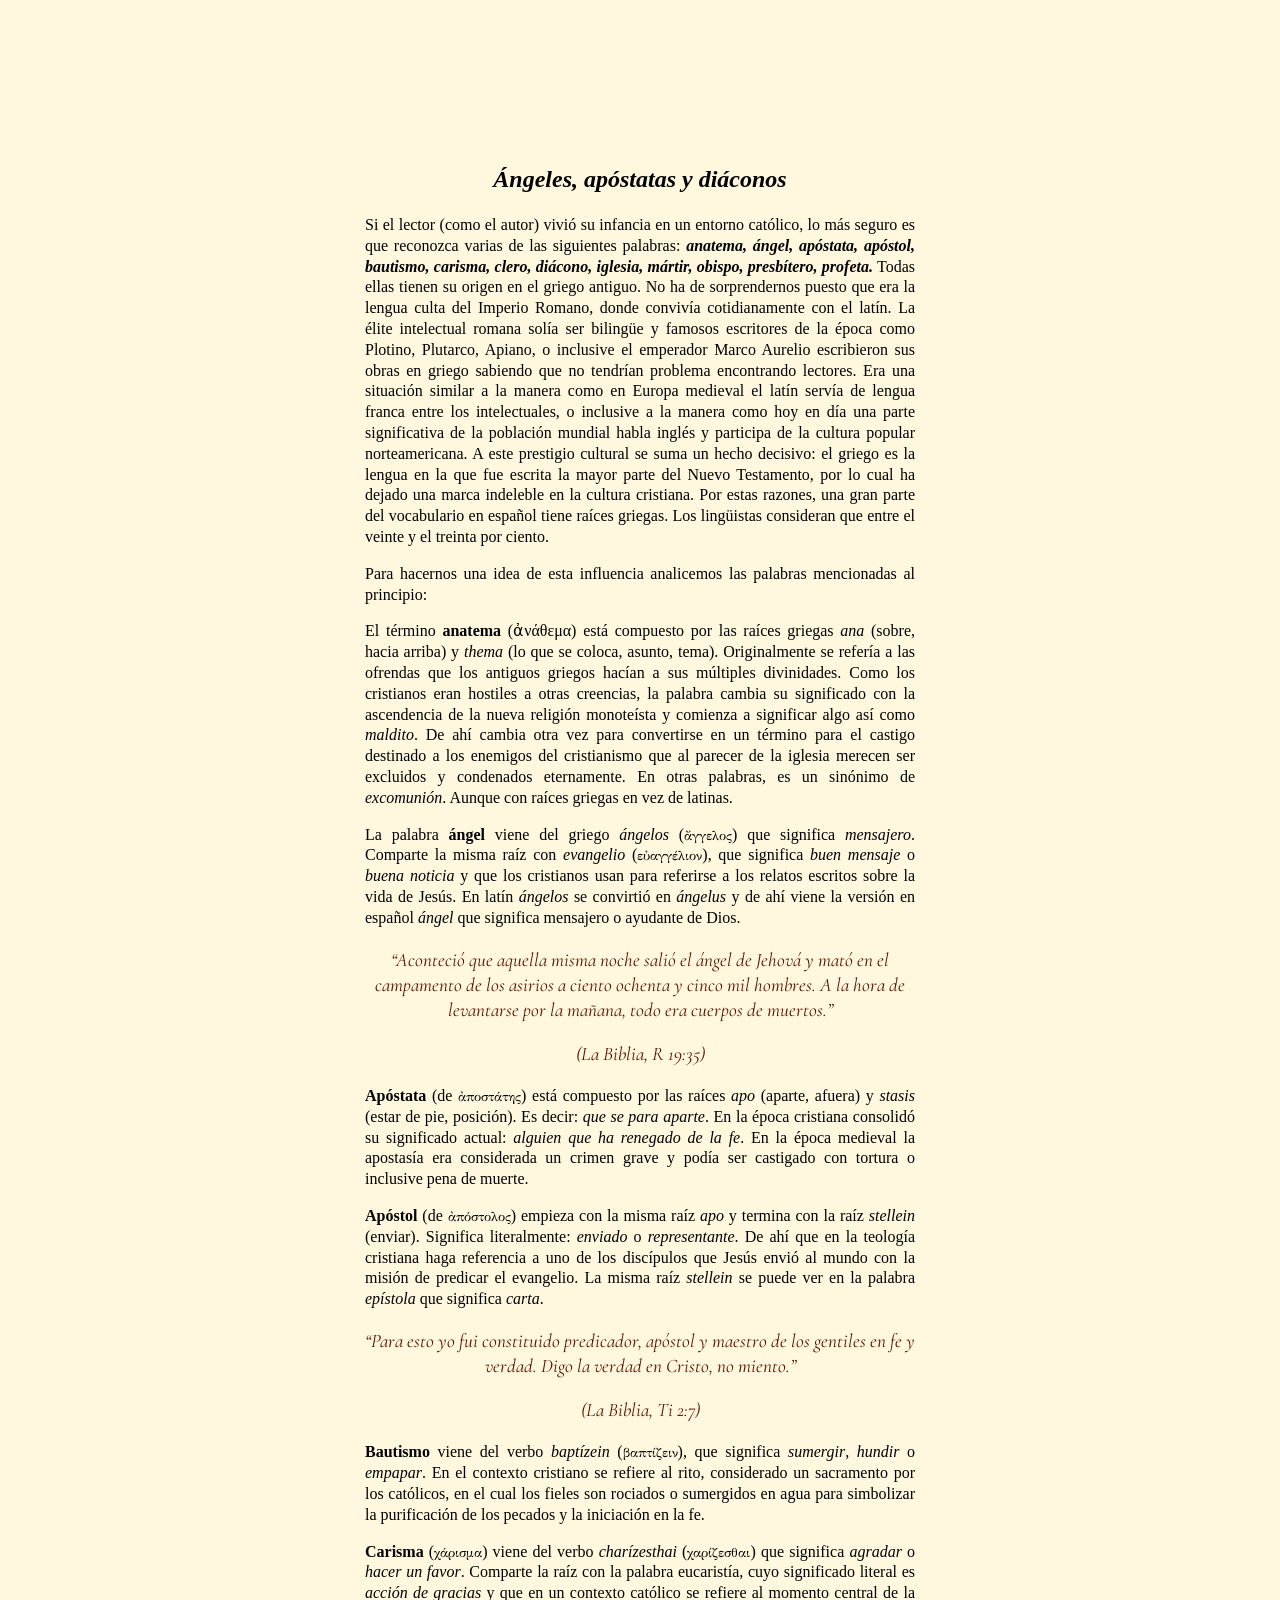
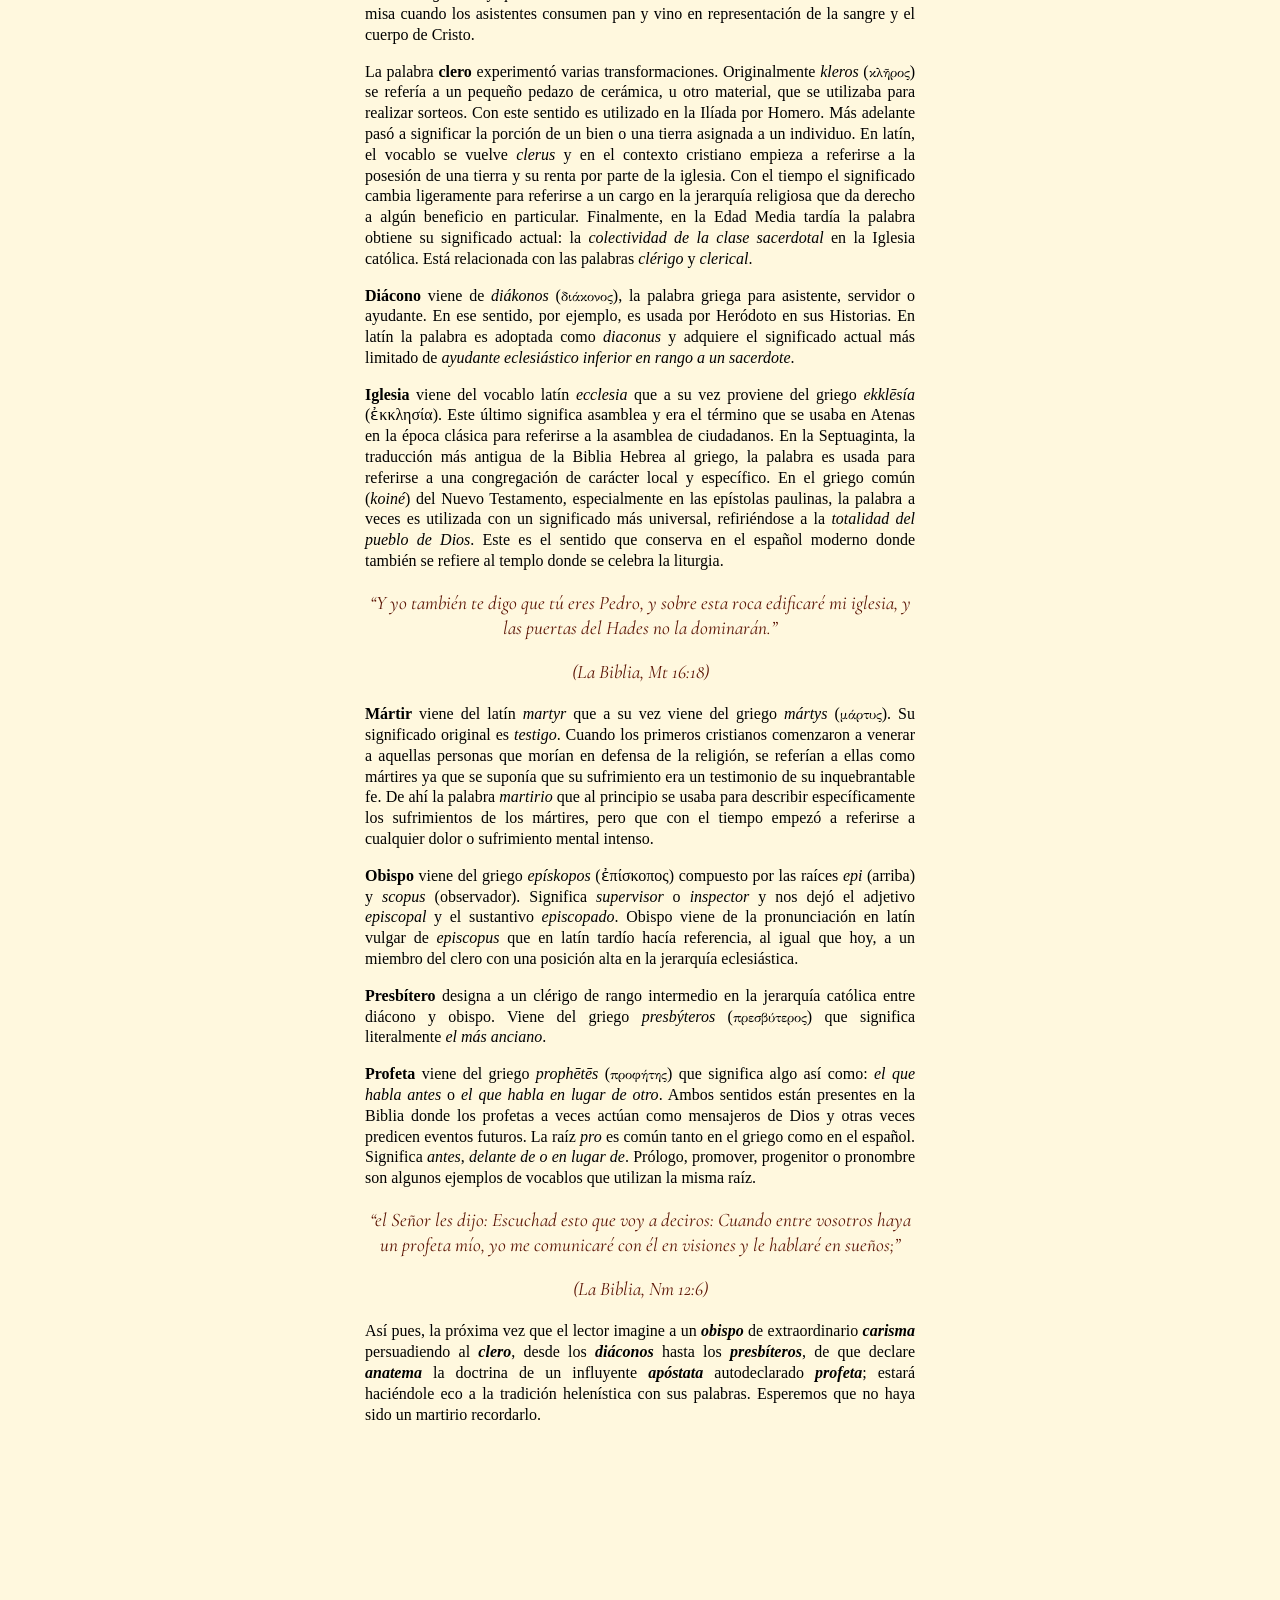
==== apostatas.html @ 848b9982 "Add files via upload" ====
<!DOCTYPE html>
<html>
    <html lang="es">
    <title>Ángeles, apóstatas y diáconos</title>
    <meta name="viewport" content="viewport-fit=cover, width=device-width, initial-scale=1.0, minimum-scale=1.0, maximum-scale=5.0">
    <link rel="stylesheet" href="style.css">
    <meta name="description" content="Influencia del griego en la terminología cristiana ">
    <meta name="keywords" content="La Odisea, traducción, historia del español">
    <meta name="author" content="Felipe Quijano">
    <link rel="icon" type="image/x-icon" href="/images/favicon.svg">
    <link rel="cannonical" href="" />
</html>

<article>
<body>
<h1>Ángeles, apóstatas y diáconos</h1>
<p>Si el lector (como el autor) vivió su infancia en un entorno católico, lo más seguro es que reconozca varias de las siguientes palabras: <b><i>anatema, ángel, apóstata, apóstol, bautismo, carisma, clero, diácono, iglesia, mártir, obispo, presbítero, profeta.</i></b> Todas ellas tienen su origen en el griego antiguo. No ha de sorprendernos puesto que era la lengua culta del Imperio Romano, donde convivía cotidianamente con el latín. La élite intelectual romana solía ser bilingüe y famosos escritores de la época como Plotino, Plutarco, Apiano, o inclusive el emperador Marco Aurelio escribieron sus obras en griego sabiendo que no tendrían problema encontrando lectores. Era una situación similar a la manera como en Europa medieval el latín servía de lengua franca entre los intelectuales, o inclusive a la manera como hoy en día una parte significativa de la población mundial habla inglés y participa de la cultura popular norteamericana. A este prestigio cultural se suma un hecho decisivo: el griego es la lengua en la que fue escrita la mayor parte del Nuevo Testamento, por lo cual ha dejado una marca indeleble en la cultura cristiana. Por estas razones, una gran parte del vocabulario en español tiene raíces griegas. Los lingüistas consideran que entre el veinte y el treinta por ciento.</p>

<p>Para hacernos una idea de esta influencia analicemos las palabras mencionadas al principio:</p>

<p>El término <b>anatema</b> (ἀνάθεμα</span>) está compuesto por las raíces griegas <i>ana</i> (sobre, hacia arriba) y <i>thema</i> (lo que se coloca, asunto, tema). Originalmente se refería a las ofrendas que los antiguos griegos hacían a sus múltiples divinidades. Como los cristianos eran hostiles a otras creencias, la palabra cambia su significado con la ascendencia de la nueva religión monoteísta y comienza a significar algo así como <i>maldito</i>. De ahí cambia otra vez para convertirse en un término para el castigo destinado a los enemigos del cristianismo que al parecer de la iglesia merecen ser excluidos y condenados eternamente. En otras palabras, es un sinónimo de <i>excomunión</i>. Aunque con raíces griegas en vez de latinas.</p>

<p>La palabra <b>ángel</b> viene del griego <i>ángelos</i> (<span class="greek" style="color: black;">ἄγγελος</span>) que significa <i>mensajero</i>. Comparte la misma raíz con <i>evangelio</i> (<span class="greek" style="color: black;">εὐαγγέλιον</span>), que significa <i>buen mensaje</i> o <i>buena noticia</i> y que los cristianos usan para referirse a los relatos escritos sobre la vida de Jesús. En latín <i>ángelos</i> se convirtió en <i>ángelus</i> y de ahí viene la versión en español <i>ángel</i> que significa mensajero o ayudante de Dios.</p>

<center>
<p class="quote"><i>“Aconteció que aquella misma noche salió el ángel de Jehová y mató en el campamento de los asirios a ciento ochenta y cinco mil hombres. A la hora de levantarse por la mañana, todo era cuerpos de muertos.”</i></p>
<p class="quote"><i>(La Biblia, R 19:35)</i></p>
</center>

<p><b>Apóstata</b> (de <span class="greek" style="color: black;">ἀποστάτης</span>) está compuesto por las raíces <i>apo</i> (aparte, afuera) y <i>stasis</i> (estar de pie, posición). Es decir: <i>que se para aparte</i>. En la época cristiana consolidó su significado actual: <i>alguien que ha renegado de la fe</i>. En la época medieval la apostasía era considerada un crimen grave y podía ser castigado con tortura o inclusive pena de muerte.</p>

<p><b>Apóstol</b> (de <span class="greek" style="color: black;">ἀπόστολος</span>) empieza con la misma raíz <i>apo</i> y termina con la raíz <i>stellein</i> (enviar). Significa literalmente: <i>enviado</i> o <i>representante</i>. De ahí que en la teología cristiana haga referencia a uno de los discípulos que Jesús envió al mundo con la misión de predicar el evangelio. La misma raíz <i>stellein</i> se puede ver en la palabra <i>epístola</i> que significa <i>carta</i>.</p>

<center>
<p class="quote"><i>“Para esto yo fui constituido predicador, apóstol y maestro de los gentiles en fe y verdad. Digo la verdad en Cristo, no miento.”</i></p>
<p class="quote"><i>(La Biblia, Ti 2:7)</i></p>
</center>

<p><b>Bautismo</b> viene del verbo <i>baptízein</i> (<span class="greek" style="color: black;">βαπτίζειν</span>), que significa <i>sumergir</i>, <i>hundir</i> o <i>empapar</i>. En el contexto cristiano se refiere al rito, considerado un sacramento por los católicos, en el cual los fieles son rociados o sumergidos en agua para simbolizar la purificación de los pecados y la iniciación en la fe.</p>

<p><b>Carisma</b> (<span class="greek" style="color: black;">χάρισμα</span>) viene del verbo <i>charízesthai</i> (<span class="greek" style="color: black;">χαρίζεσθαι</span>) que significa <i>agradar</i> o <i>hacer un favor</i>. Comparte la raíz con la palabra eucaristía, cuyo significado literal es <i>acción de gracias</i> y que en un contexto católico se refiere al momento central de la misa cuando los asistentes consumen pan y vino en representación de la sangre y el cuerpo de Cristo. </p>

<p>La palabra <b>clero</b> experimentó varias transformaciones. Originalmente <i>kleros</i> (<span class="greek" style="color: black;">κλῆρος</span>) se refería a un pequeño pedazo de cerámica, u otro material, que se utilizaba para realizar sorteos. Con este sentido es utilizado en la Ilíada por Homero. Más adelante pasó a significar la porción de un bien o una tierra asignada a un individuo. En latín, el vocablo se vuelve <i>clerus</i> y en el contexto cristiano empieza a referirse a la posesión de una tierra y su renta por parte de la iglesia. Con el tiempo el significado cambia ligeramente para referirse a un cargo en la jerarquía religiosa que da derecho a algún beneficio en particular. Finalmente, en la Edad Media tardía la palabra obtiene su significado actual: la <i>colectividad de la clase sacerdotal</i> en la Iglesia católica. Está relacionada con las palabras <i>clérigo</i> y <i>clerical</i>. </p>

<p><b>Diácono</b> viene de <i>diákonos</i> (<span class="greek" style="color: black;">διάκονος</span>), la palabra griega para asistente, servidor o ayudante. En ese sentido, por ejemplo, es usada por Heródoto en sus Historias. En latín la palabra es adoptada como <i>diaconus</i> y adquiere el significado actual más limitado de <i>ayudante eclesiástico inferior en rango a un sacerdote</i>.</p>

<p><b>Iglesia</b> viene del vocablo latín <i>ecclesia</i> que a su vez proviene del griego <i>ekklēsía</i> (ἐκκλησία).  Este último significa asamblea y era el término que se usaba en Atenas en la época clásica para referirse a la asamblea de ciudadanos. En la Septuaginta, la traducción más antigua de la Biblia Hebrea al griego, la palabra es usada para referirse a una congregación de carácter local y específico. En el griego común (<i>koiné</i>) del Nuevo Testamento, especialmente en las epístolas paulinas, la palabra a veces es utilizada con un significado más universal, refiriéndose a la <i>totalidad del pueblo de Dios</i>. Este es el sentido que conserva en el español moderno donde también se refiere al templo donde se celebra la liturgia.</p>

<center>
<p class="quote"><i>“Y yo también te digo que tú eres Pedro, y sobre esta roca edificaré mi iglesia, y las puertas del Hades no la dominarán.”</i></p>
<p class="quote"><i>(La Biblia, Mt 16:18)</i></p>
</center>

<p><b>Mártir</b> viene del latín <i>martyr</i> que a su vez viene del griego <i>mártys</i> (<span class="greek" style="color: black;">μάρτυς</span>). Su significado original es <i>testigo</i>. Cuando los primeros cristianos comenzaron a venerar a aquellas personas que morían en defensa de la religión, se referían a ellas como mártires ya que se suponía que su sufrimiento era un testimonio de su inquebrantable fe. De ahí la palabra <i>martirio</i> que al principio se usaba para describir específicamente los sufrimientos de los mártires, pero que con el tiempo empezó a referirse a cualquier dolor o sufrimiento mental intenso.</p>

<p><b>Obispo</b> viene del griego <i>epískopos</i> (<span class="greek" style="color: black;"></span>ἐπίσκοπος</span>) compuesto por las raíces <i>epi</i> (arriba) y <i>scopus</i> (observador). Significa <i>supervisor</i> o <i>inspector</i> y nos dejó el adjetivo <i>episcopal</i> y el sustantivo <i>episcopado</i>. Obispo viene de la pronunciación en latín vulgar de <i>episcopus</i> que en latín tardío hacía referencia, al igual que hoy, a un miembro del clero con una posición alta en la jerarquía eclesiástica.</p>

<p><b>Presbítero</b> designa a un clérigo de rango intermedio en la jerarquía católica entre diácono y obispo. Viene del griego <i>presbýteros</i> (<span class="greek" style="color: black;">πρεσβύτερος</span>) que significa literalmente <i>el más anciano</i>.</p>

<p><b>Profeta</b> viene del griego <i>prophētēs</i> (<span class="greek" style="color: black;">προφήτης</span>) que significa algo así como: <i>el que habla antes</i> o <i>el que habla en lugar de otro</i>. Ambos sentidos están presentes en la Biblia donde los profetas a veces actúan como mensajeros de Dios y otras veces predicen eventos futuros. La raíz <i>pro</i> es común tanto en el griego como en el español. Significa <i>antes</i>, <i>delante de o en lugar de</i>. Prólogo, promover, progenitor o pronombre son algunos ejemplos de vocablos que utilizan la misma raíz.</p>

<center>
<p class="quote"><i>“el Señor les dijo: Escuchad esto que voy a deciros: Cuando entre vosotros haya un profeta mío, yo me comunicaré con él en visiones y le hablaré en sueños;”</i></p>
<p class="quote"><i> (La Biblia, Nm 12:6)</i></p>
</center>

<p>Así pues, la próxima vez que el lector imagine a un <b><i>obispo</i></b> de extraordinario <b><i>carisma</i></b> persuadiendo al <b><i>clero</i></b>, desde los <b><i>diáconos</i></b> hasta los <b><i>presbíteros</i></b>, de que declare <b><i>anatema</i></b> la doctrina de un influyente <b><i>apóstata</i></b> autodeclarado <b><i>profeta</i></b>; estará haciéndole eco a la tradición helenística con sus palabras. Esperemos que no haya sido un martirio recordarlo.</p>

</body>
</article>
---- style.css ----
@import url('https://fonts.googleapis.com/css2?family=Cormorant+Garamond:ital,wght@0,300..700;1,300..700&display=swap');
@import url('https://fonts.googleapis.com/css2?family=GFS+Didot&display=swap');


article {
    text-align: justify;
    max-width: 550px;
    margin: 50px auto 100px auto;
    line-height: 1.3;
    font-family: 'Times New Roman', Times, serif;
}

article h1 {
    font-style: italic;
    text-align: center;
}

body {
    background-color: #FFF8DE;
    text-align: justify;
    max-width: 550px;
    margin: 50px auto 100px auto;
    line-height: 1.3;
    font-family: 'Times New Roman', Times, serif;
}

.quote {
    font-family: "Cormorant Garamond", serif;
    font-size: 1.2rem;
    color: #5a1304;
}

.greek {
    font-family: "GFS Didot", serif;
    font-size: 0.8rem;
    color: #5a1304;
}

@media (max-width:600px) {
    body {
  padding: 5%;
}
}

/* Tablet */
@media (min-width:600px) {
    body {
        padding: 5%;
    }
}

/* Desktop */
@media (min-width:900px) {
    body {
        padding: none;
    }
}
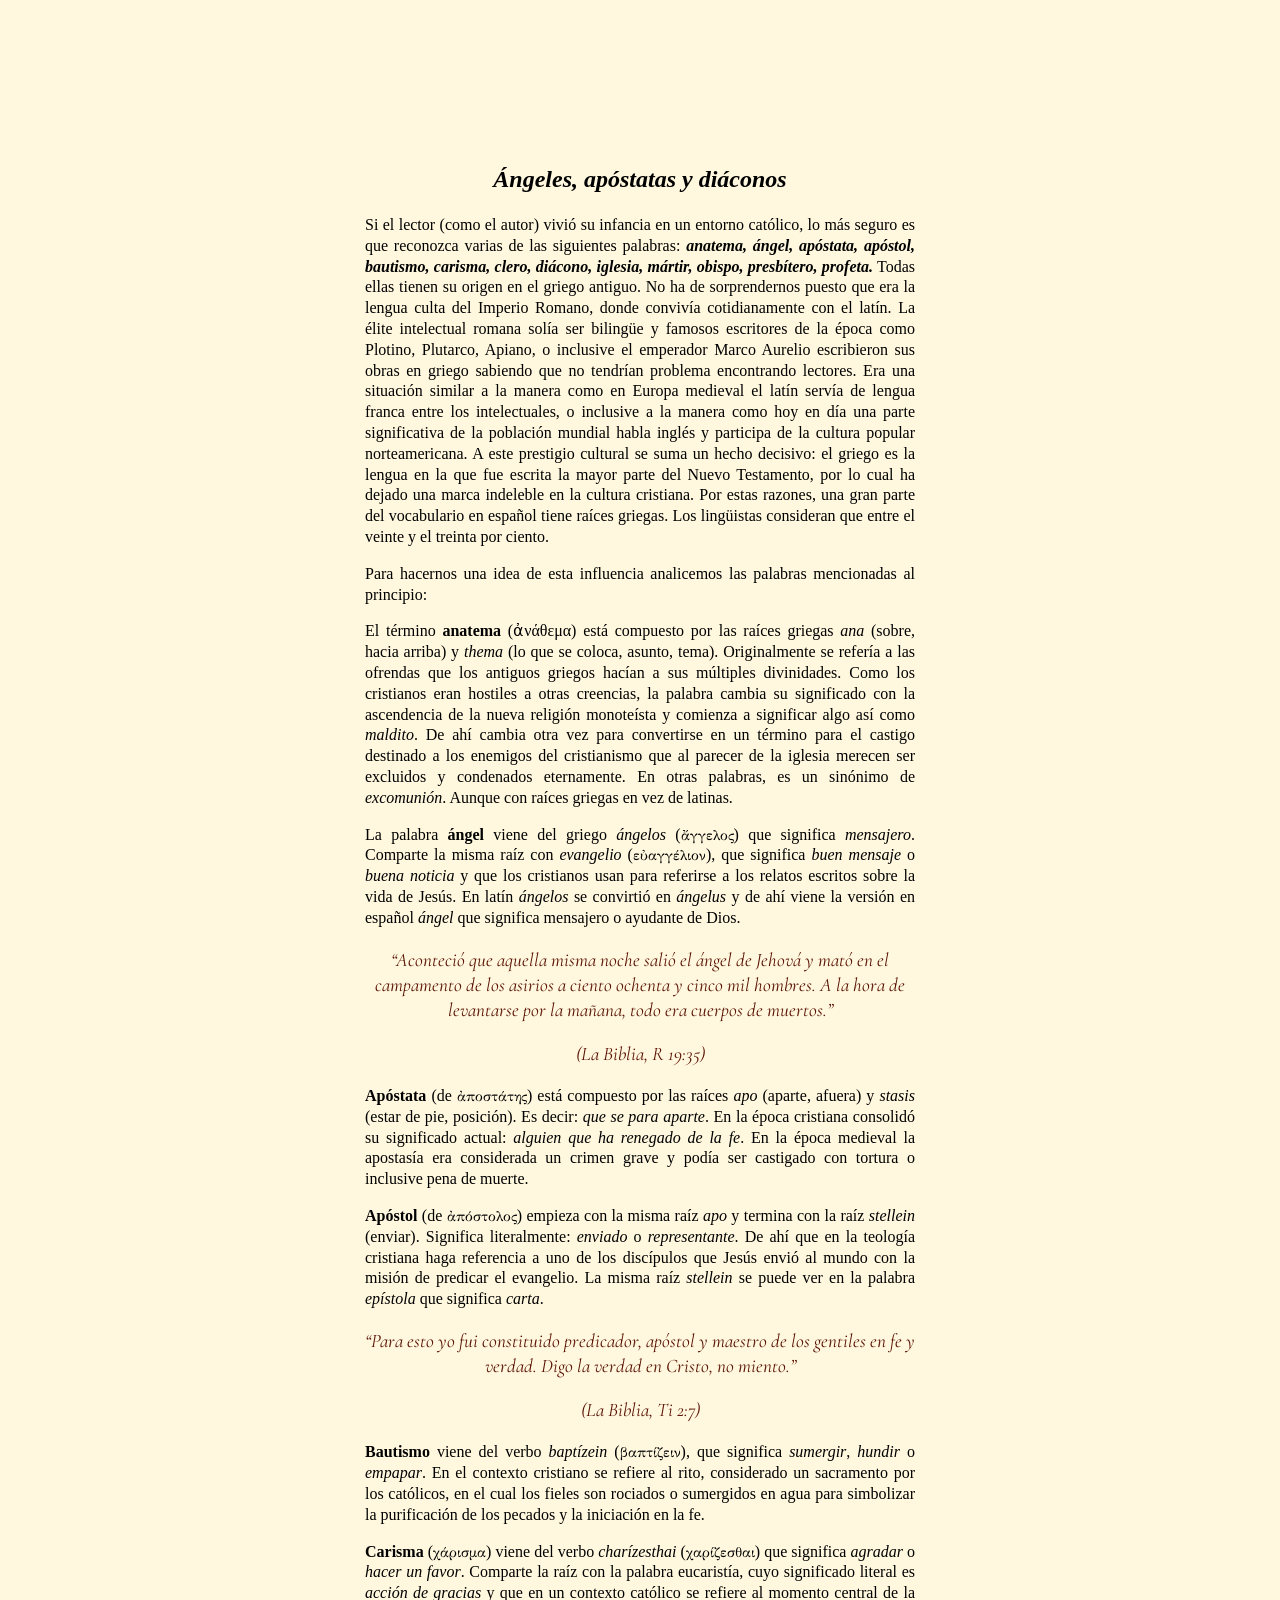
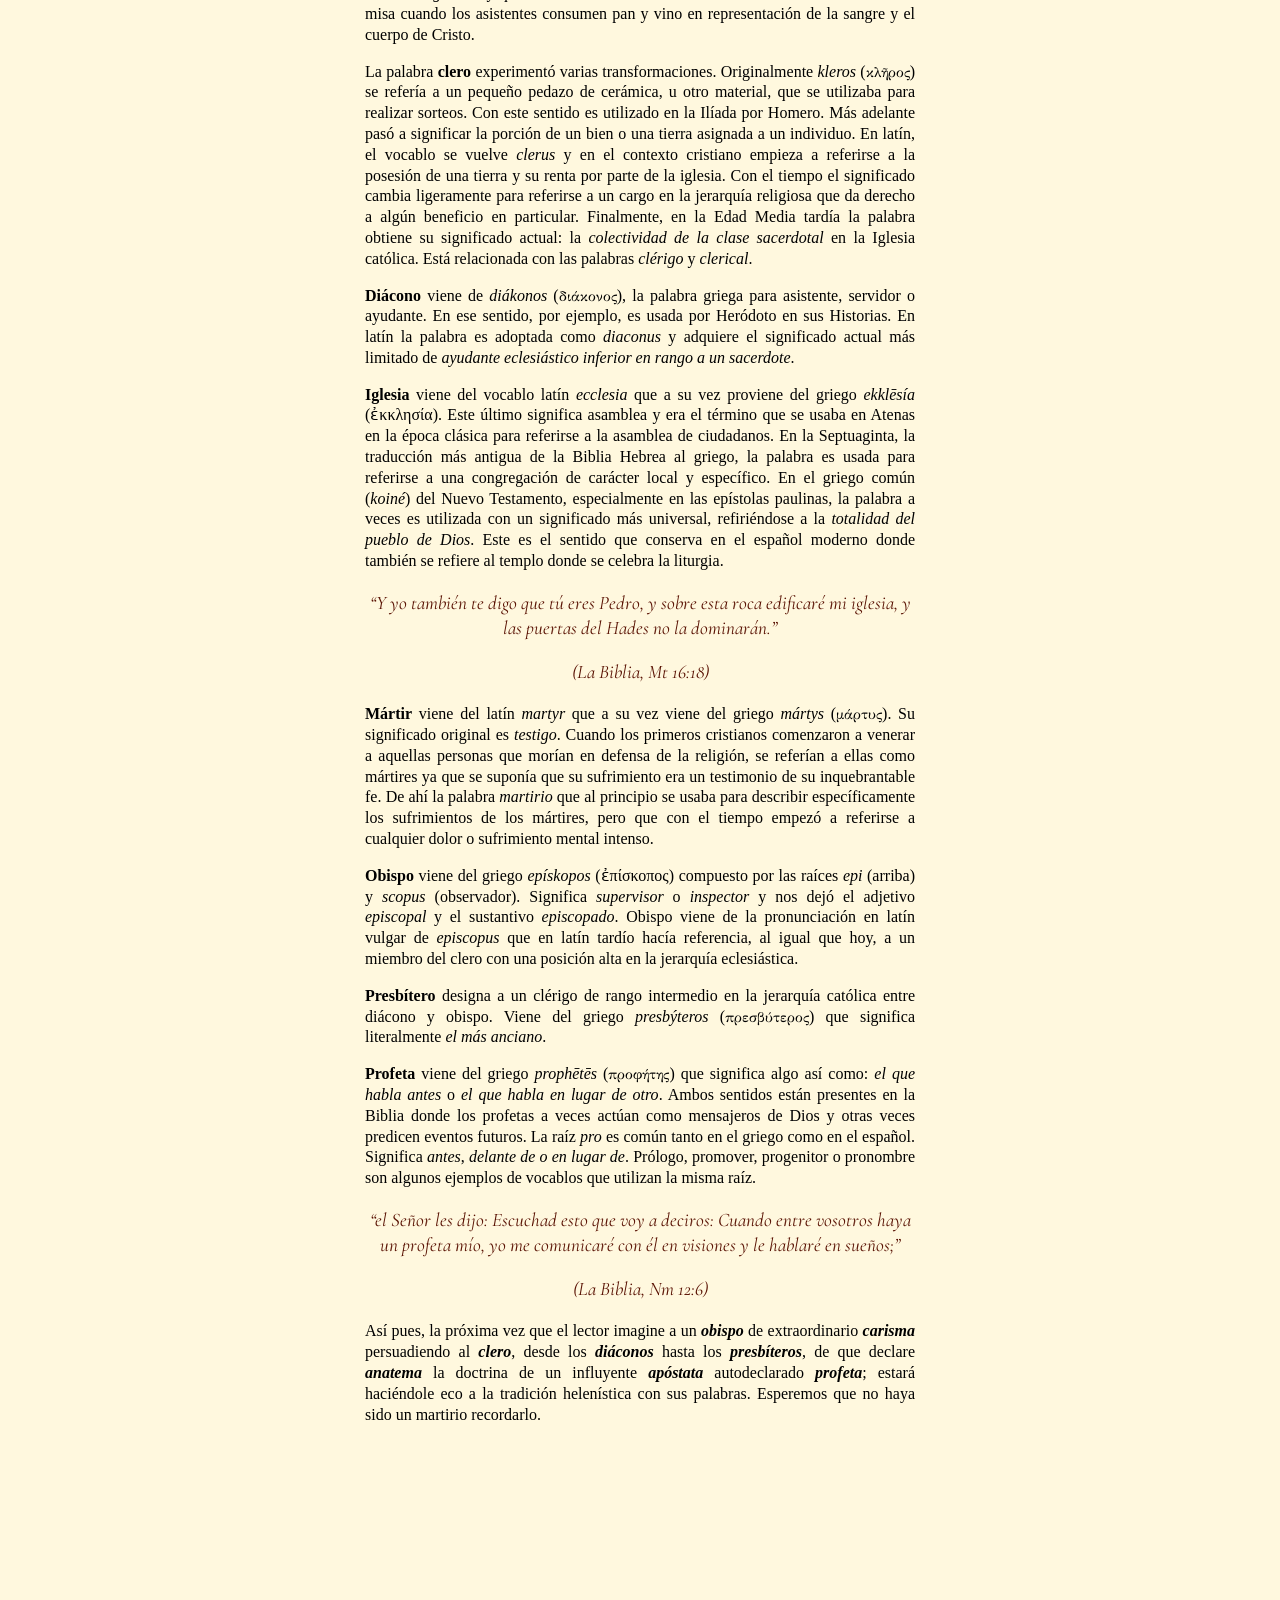
==== commit a05f6c0b: "Add files via upload" ====
--- a/apostatas.html
+++ b/apostatas.html
@@ -18,7 +18,7 @@
 
 <p>Para hacernos una idea de esta influencia analicemos las palabras mencionadas al principio:</p>
 
-<p>El término <b>anatema</b> (ἀνάθεμα</span>) está compuesto por las raíces griegas <i>ana</i> (sobre, hacia arriba) y <i>thema</i> (lo que se coloca, asunto, tema). Originalmente se refería a las ofrendas que los antiguos griegos hacían a sus múltiples divinidades. Como los cristianos eran hostiles a otras creencias, la palabra cambia su significado con la ascendencia de la nueva religión monoteísta y comienza a significar algo así como <i>maldito</i>. De ahí cambia otra vez para convertirse en un término para el castigo destinado a los enemigos del cristianismo que al parecer de la iglesia merecen ser excluidos y condenados eternamente. En otras palabras, es un sinónimo de <i>excomunión</i>. Aunque con raíces griegas en vez de latinas.</p>
+<p>El término <b>anatema</b> (<span class="greek" style="color: black;"></span>ἀνάθεμα</span>) está compuesto por las raíces griegas <i>ana</i> (sobre, hacia arriba) y <i>thema</i> (lo que se coloca, asunto, tema). Originalmente se refería a las ofrendas que los antiguos griegos hacían a sus múltiples divinidades. Como los cristianos eran hostiles a otras creencias, la palabra cambia su significado con la ascendencia de la nueva religión monoteísta y comienza a significar algo así como <i>maldito</i>. De ahí cambia otra vez para convertirse en un término para el castigo destinado a los enemigos del cristianismo que al parecer de la iglesia merecen ser excluidos y condenados eternamente. En otras palabras, es un sinónimo de <i>excomunión</i>. Aunque con raíces griegas en vez de latinas.</p>
 
 <p>La palabra <b>ángel</b> viene del griego <i>ángelos</i> (<span class="greek" style="color: black;">ἄγγελος</span>) que significa <i>mensajero</i>. Comparte la misma raíz con <i>evangelio</i> (<span class="greek" style="color: black;">εὐαγγέλιον</span>), que significa <i>buen mensaje</i> o <i>buena noticia</i> y que los cristianos usan para referirse a los relatos escritos sobre la vida de Jesús. En latín <i>ángelos</i> se convirtió en <i>ángelus</i> y de ahí viene la versión en español <i>ángel</i> que significa mensajero o ayudante de Dios.</p>
 
--- a/style.css
+++ b/style.css
@@ -32,7 +32,7 @@
 
 .greek {
     font-family: "GFS Didot", serif;
-    font-size: 0.8rem;
+    font-size: 0.85rem;
     color: #5a1304;
 }
 
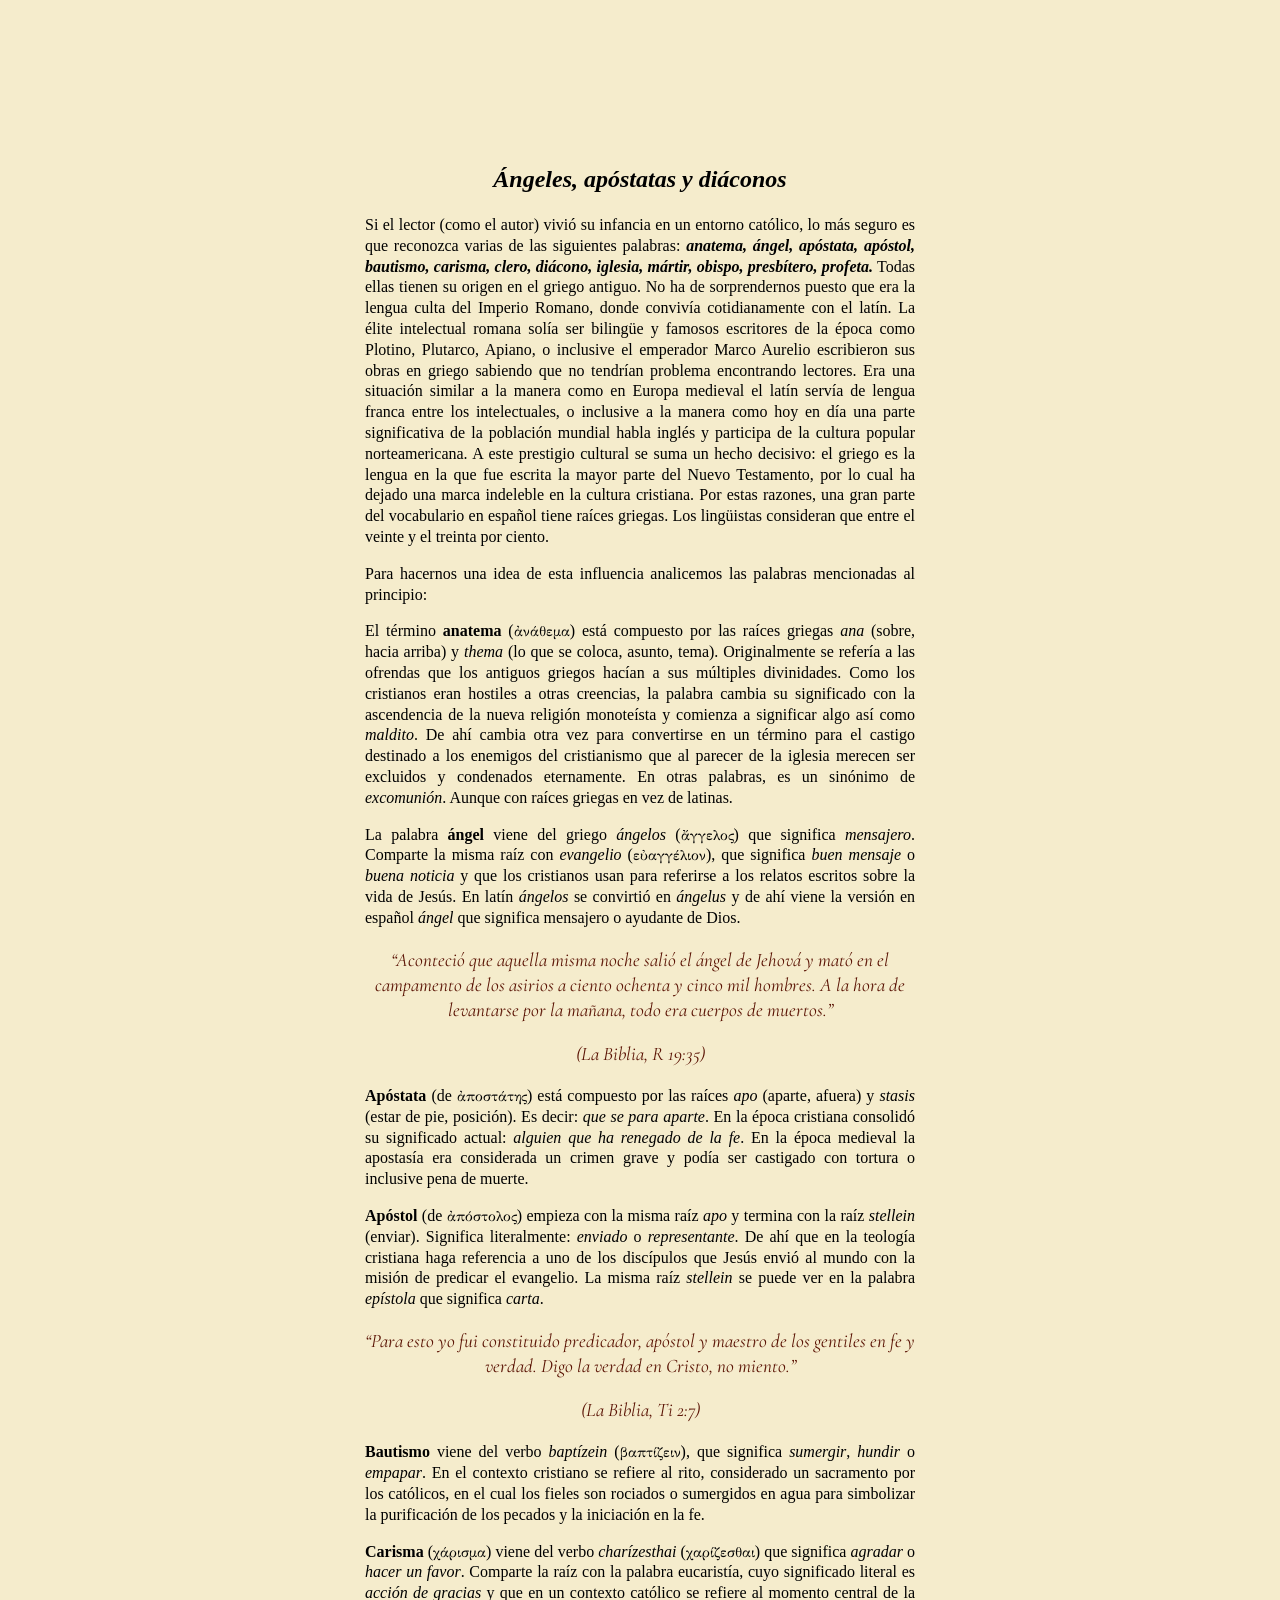
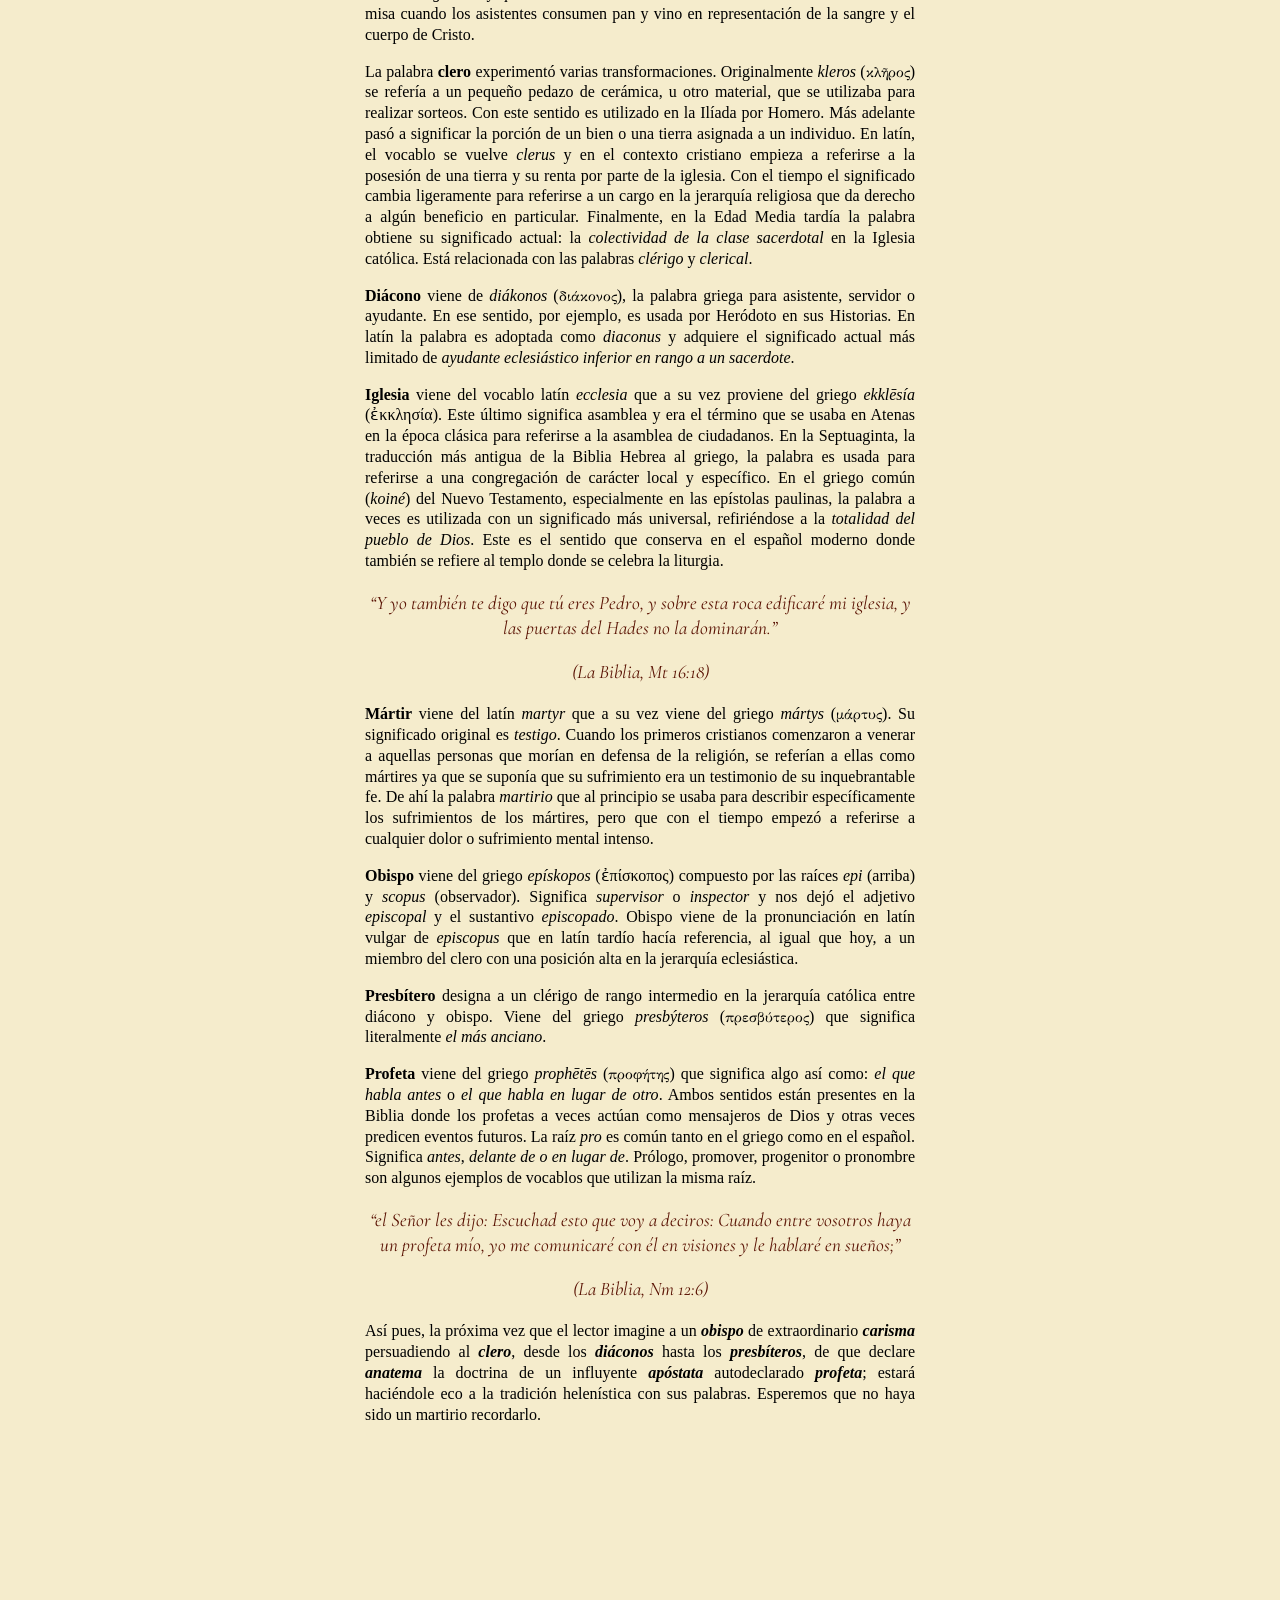
==== commit 5a6bda12: "Add files via upload" ====
--- a/apostatas.html
+++ b/apostatas.html
@@ -18,7 +18,7 @@
 
 <p>Para hacernos una idea de esta influencia analicemos las palabras mencionadas al principio:</p>
 
-<p>El término <b>anatema</b> (<span class="greek" style="color: black;"></span>ἀνάθεμα</span>) está compuesto por las raíces griegas <i>ana</i> (sobre, hacia arriba) y <i>thema</i> (lo que se coloca, asunto, tema). Originalmente se refería a las ofrendas que los antiguos griegos hacían a sus múltiples divinidades. Como los cristianos eran hostiles a otras creencias, la palabra cambia su significado con la ascendencia de la nueva religión monoteísta y comienza a significar algo así como <i>maldito</i>. De ahí cambia otra vez para convertirse en un término para el castigo destinado a los enemigos del cristianismo que al parecer de la iglesia merecen ser excluidos y condenados eternamente. En otras palabras, es un sinónimo de <i>excomunión</i>. Aunque con raíces griegas en vez de latinas.</p>
+<p>El término <b>anatema</b> (<span class="greek" style="color: black;">ἀνάθεμα</span>) está compuesto por las raíces griegas <i>ana</i> (sobre, hacia arriba) y <i>thema</i> (lo que se coloca, asunto, tema). Originalmente se refería a las ofrendas que los antiguos griegos hacían a sus múltiples divinidades. Como los cristianos eran hostiles a otras creencias, la palabra cambia su significado con la ascendencia de la nueva religión monoteísta y comienza a significar algo así como <i>maldito</i>. De ahí cambia otra vez para convertirse en un término para el castigo destinado a los enemigos del cristianismo que al parecer de la iglesia merecen ser excluidos y condenados eternamente. En otras palabras, es un sinónimo de <i>excomunión</i>. Aunque con raíces griegas en vez de latinas.</p>
 
 <p>La palabra <b>ángel</b> viene del griego <i>ángelos</i> (<span class="greek" style="color: black;">ἄγγελος</span>) que significa <i>mensajero</i>. Comparte la misma raíz con <i>evangelio</i> (<span class="greek" style="color: black;">εὐαγγέλιον</span>), que significa <i>buen mensaje</i> o <i>buena noticia</i> y que los cristianos usan para referirse a los relatos escritos sobre la vida de Jesús. En latín <i>ángelos</i> se convirtió en <i>ángelus</i> y de ahí viene la versión en español <i>ángel</i> que significa mensajero o ayudante de Dios.</p>
 
--- a/style.css
+++ b/style.css
@@ -16,7 +16,7 @@
 }
 
 body {
-    background-color: #FFF8DE;
+    background-color: #f5eccc;
     text-align: justify;
     max-width: 550px;
     margin: 50px auto 100px auto;
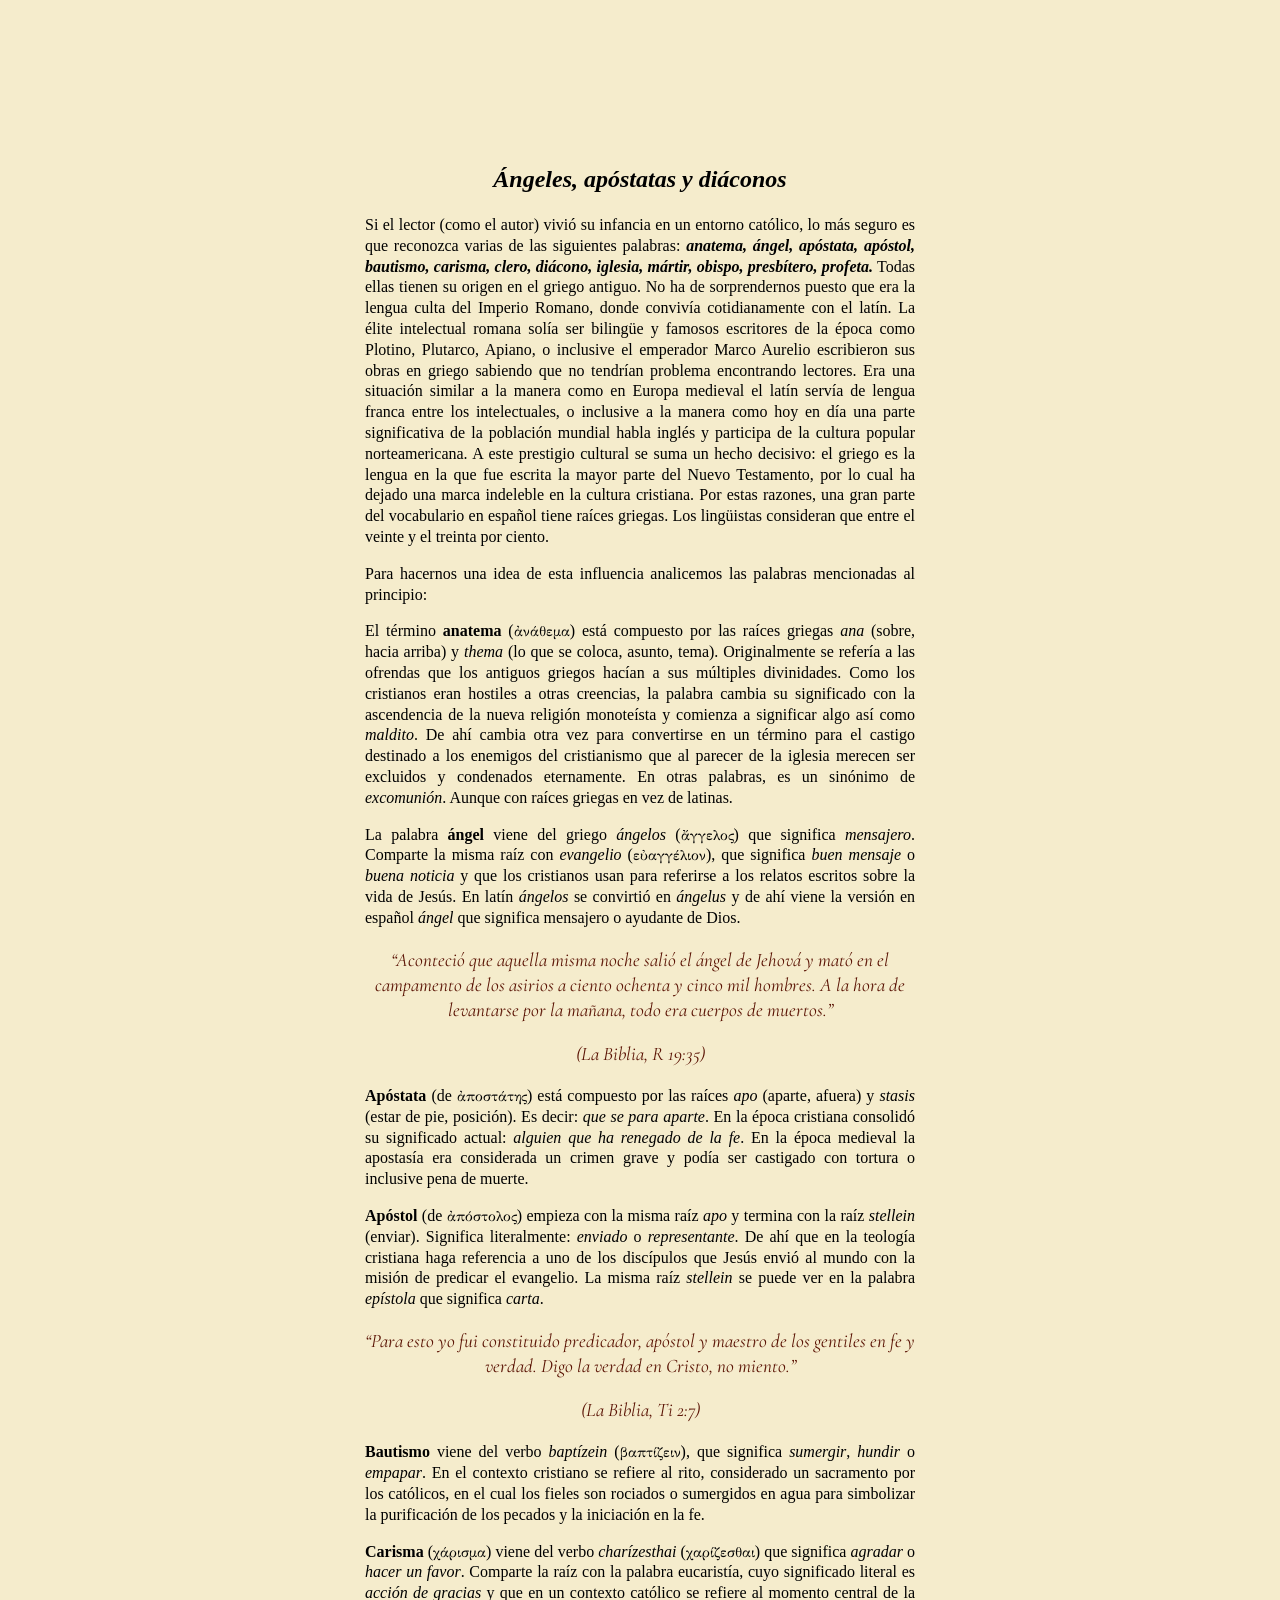
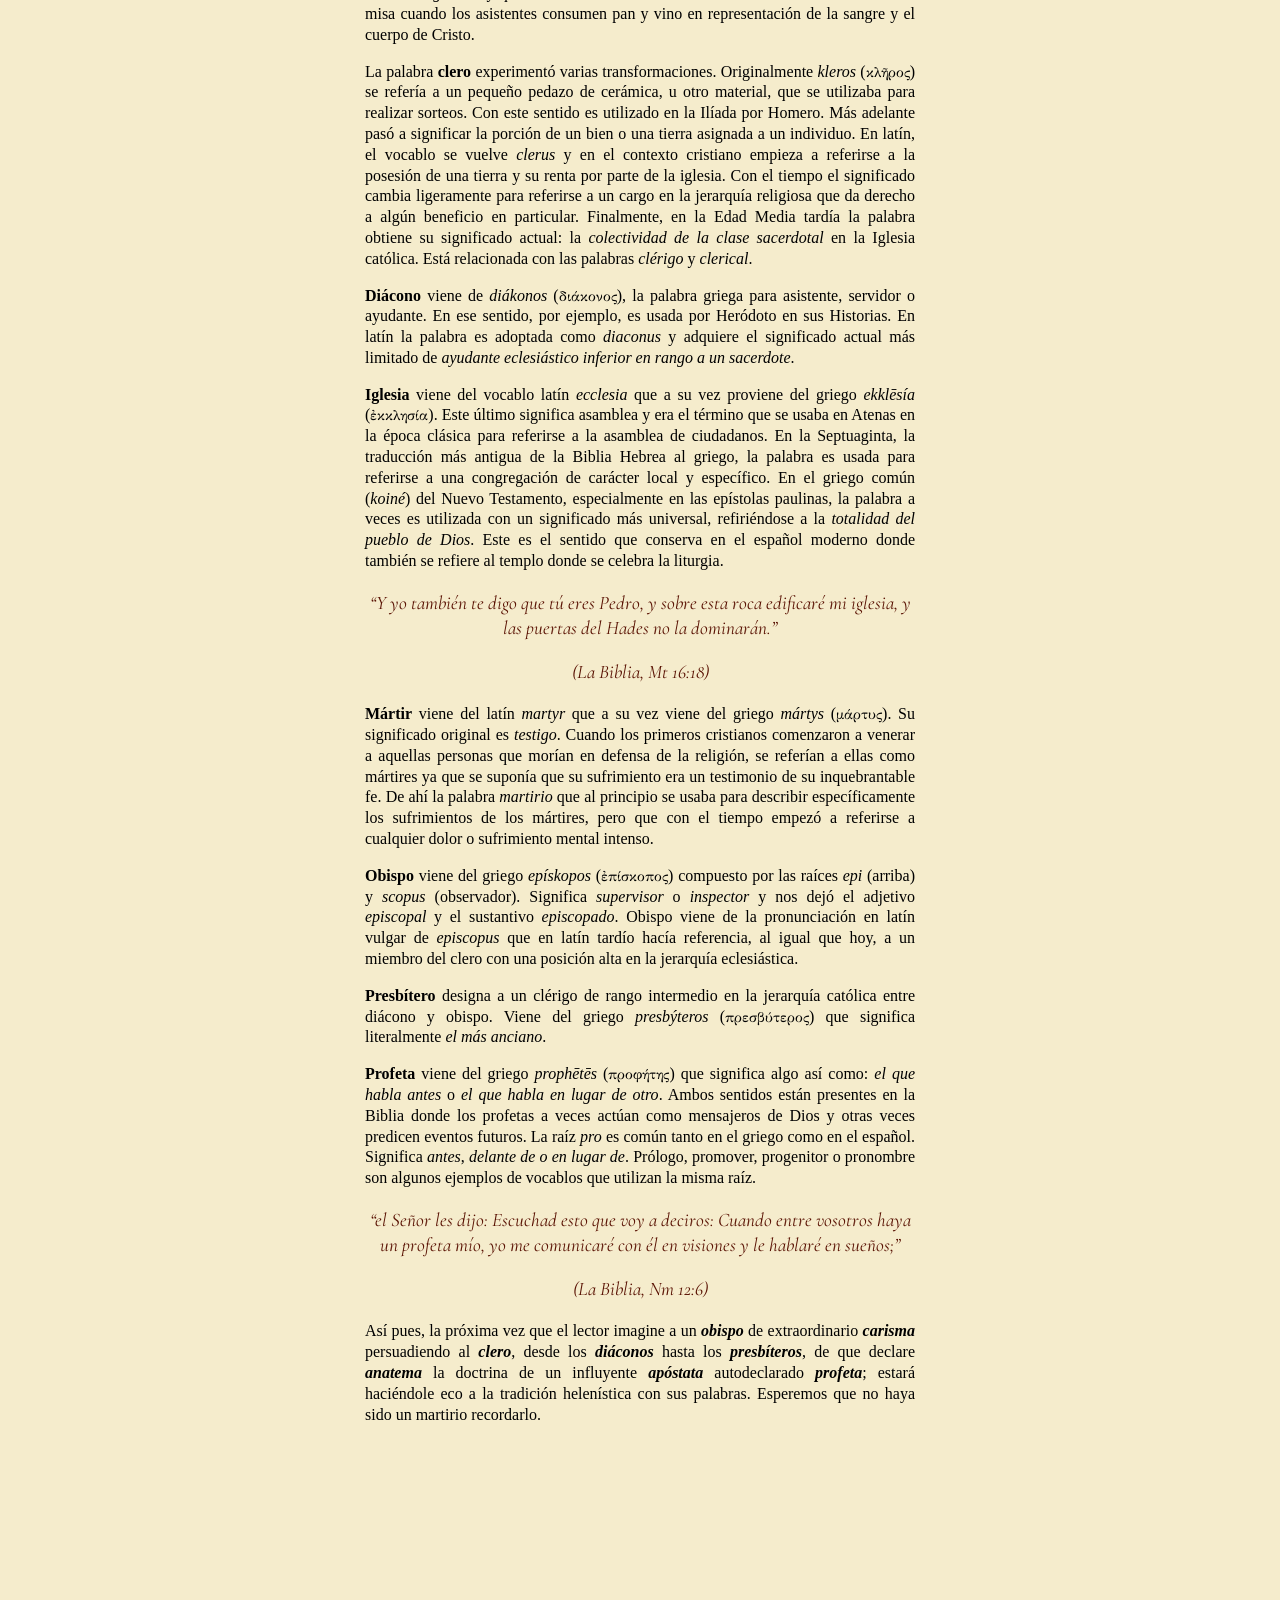
==== commit e8534c3a: "Add files via upload" ====
--- a/apostatas.html
+++ b/apostatas.html
@@ -44,7 +44,7 @@
 
 <p><b>Diácono</b> viene de <i>diákonos</i> (<span class="greek" style="color: black;">διάκονος</span>), la palabra griega para asistente, servidor o ayudante. En ese sentido, por ejemplo, es usada por Heródoto en sus Historias. En latín la palabra es adoptada como <i>diaconus</i> y adquiere el significado actual más limitado de <i>ayudante eclesiástico inferior en rango a un sacerdote</i>.</p>
 
-<p><b>Iglesia</b> viene del vocablo latín <i>ecclesia</i> que a su vez proviene del griego <i>ekklēsía</i> (ἐκκλησία).  Este último significa asamblea y era el término que se usaba en Atenas en la época clásica para referirse a la asamblea de ciudadanos. En la Septuaginta, la traducción más antigua de la Biblia Hebrea al griego, la palabra es usada para referirse a una congregación de carácter local y específico. En el griego común (<i>koiné</i>) del Nuevo Testamento, especialmente en las epístolas paulinas, la palabra a veces es utilizada con un significado más universal, refiriéndose a la <i>totalidad del pueblo de Dios</i>. Este es el sentido que conserva en el español moderno donde también se refiere al templo donde se celebra la liturgia.</p>
+<p><b>Iglesia</b> viene del vocablo latín <i>ecclesia</i> que a su vez proviene del griego <i>ekklēsía</i> (<span class="greek" style="color: black;">ἐκκλησία</span>).  Este último significa asamblea y era el término que se usaba en Atenas en la época clásica para referirse a la asamblea de ciudadanos. En la Septuaginta, la traducción más antigua de la Biblia Hebrea al griego, la palabra es usada para referirse a una congregación de carácter local y específico. En el griego común (<i>koiné</i>) del Nuevo Testamento, especialmente en las epístolas paulinas, la palabra a veces es utilizada con un significado más universal, refiriéndose a la <i>totalidad del pueblo de Dios</i>. Este es el sentido que conserva en el español moderno donde también se refiere al templo donde se celebra la liturgia.</p>
 
 <center>
 <p class="quote"><i>“Y yo también te digo que tú eres Pedro, y sobre esta roca edificaré mi iglesia, y las puertas del Hades no la dominarán.”</i></p>
@@ -53,7 +53,7 @@
 
 <p><b>Mártir</b> viene del latín <i>martyr</i> que a su vez viene del griego <i>mártys</i> (<span class="greek" style="color: black;">μάρτυς</span>). Su significado original es <i>testigo</i>. Cuando los primeros cristianos comenzaron a venerar a aquellas personas que morían en defensa de la religión, se referían a ellas como mártires ya que se suponía que su sufrimiento era un testimonio de su inquebrantable fe. De ahí la palabra <i>martirio</i> que al principio se usaba para describir específicamente los sufrimientos de los mártires, pero que con el tiempo empezó a referirse a cualquier dolor o sufrimiento mental intenso.</p>
 
-<p><b>Obispo</b> viene del griego <i>epískopos</i> (<span class="greek" style="color: black;"></span>ἐπίσκοπος</span>) compuesto por las raíces <i>epi</i> (arriba) y <i>scopus</i> (observador). Significa <i>supervisor</i> o <i>inspector</i> y nos dejó el adjetivo <i>episcopal</i> y el sustantivo <i>episcopado</i>. Obispo viene de la pronunciación en latín vulgar de <i>episcopus</i> que en latín tardío hacía referencia, al igual que hoy, a un miembro del clero con una posición alta en la jerarquía eclesiástica.</p>
+<p><b>Obispo</b> viene del griego <i>epískopos</i> (<span class="greek" style="color: black;">ἐπίσκοπος</span>) compuesto por las raíces <i>epi</i> (arriba) y <i>scopus</i> (observador). Significa <i>supervisor</i> o <i>inspector</i> y nos dejó el adjetivo <i>episcopal</i> y el sustantivo <i>episcopado</i>. Obispo viene de la pronunciación en latín vulgar de <i>episcopus</i> que en latín tardío hacía referencia, al igual que hoy, a un miembro del clero con una posición alta en la jerarquía eclesiástica.</p>
 
 <p><b>Presbítero</b> designa a un clérigo de rango intermedio en la jerarquía católica entre diácono y obispo. Viene del griego <i>presbýteros</i> (<span class="greek" style="color: black;">πρεσβύτερος</span>) que significa literalmente <i>el más anciano</i>.</p>
 
